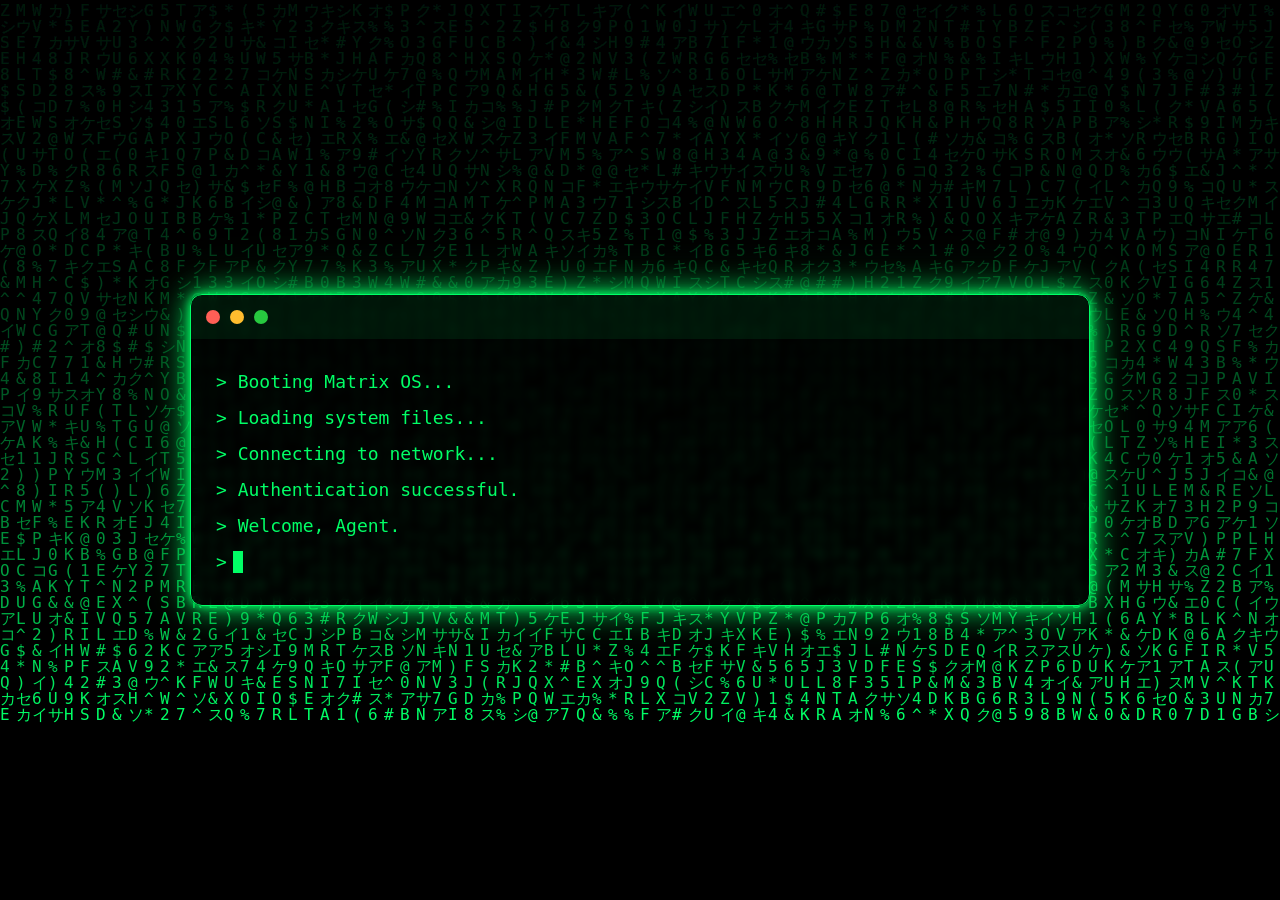
==== days/Day-001-Matrix-Terminal/index.html @ d1b347dd "Day 001: Built Matrix Terminal" ====
<!DOCTYPE html>
<html lang="en">

<head>
    <meta charset="UTF-8">
    <meta name="viewport" content="width=device-width, initial-scale=1.0">
    <title>Matrix Terminal | Day 001</title>

    <link rel="stylesheet" href="style.css">
</head>

<body>

    <!-- Matrix Background -->
    <canvas id="matrix"></canvas>

    <!-- Terminal Window -->
    <div class="terminal">

        <!-- Window Header -->
        <div class="terminal-header">
            <span class="red"></span>
            <span class="yellow"></span>
            <span class="green"></span>
        </div>

        <!-- Terminal Content -->
        <div class="terminal-body">

            <p class="line">> Booting Matrix OS...</p>
            <p class="line">> Loading system files...</p>
            <p class="line">> Connecting to network...</p>
            <p class="line">> Authentication successful.</p>
            <p class="line">> Welcome, Agent.</p>

            <div class="cursor-line">
                <span>&gt;</span>
                <span class="cursor"></span>
            </div>

        </div>

    </div>

    <script src="script.js"></script>

</body>

</html>
---- days/Day-001-Matrix-Terminal/style.css ----
/* ===========================
   Global Styles
=========================== */

* {
    margin: 0;
    padding: 0;
    box-sizing: border-box;
}

body {
    background: #000;
    color: #00ff66;
    font-family: monospace;
    overflow: hidden;
}

/* ===========================
   Matrix Canvas
=========================== */

#matrix {
    position: fixed;
    inset: 0;
    width: 100%;
    height: 100%;
    background: #000;
    z-index: -1;
}

/* ===========================
   Terminal Window
=========================== */

.terminal {
    position: absolute;
    top: 50%;
    left: 50%;
    transform: translate(-50%, -50%);

    width: 80%;
    max-width: 900px;

    background: rgba(0, 0, 0, 0.60);

    border: 1px solid #00ff66;
    border-radius: 12px;

    backdrop-filter: blur(5px);

    overflow: hidden;

    box-shadow:
        0 0 10px #00ff66,
        0 0 30px #00ff66,
        0 0 60px rgba(0, 255, 102, 0.2);
}

/* ===========================
   Terminal Header
=========================== */

.terminal-header {
    display: flex;
    gap: 10px;
    padding: 15px;
    background: rgba(0, 255, 100, 0.08);
}

.red,
.yellow,
.green {
    width: 14px;
    height: 14px;
    border-radius: 50%;
}

.red {
    background: #ff5f56;
}

.yellow {
    background: #ffbd2e;
}

.green {
    background: #27c93f;
}

/* ===========================
   Terminal Body
=========================== */

.terminal-body {
    padding: 25px;
    font-size: 18px;
    line-height: 2;
}

.line {
    color: #00ff66;
}

.cursor-line {
    display: flex;
    align-items: center;
}

/* ===========================
   Blinking Cursor
=========================== */

.cursor {
    width: 10px;
    height: 22px;
    margin-left: 6px;
    background: #00ff66;

    animation: blink 1s infinite;
}

@keyframes blink {
    0%,
    50% {
        opacity: 1;
    }

    51%,
    100% {
        opacity: 0;
    }
}
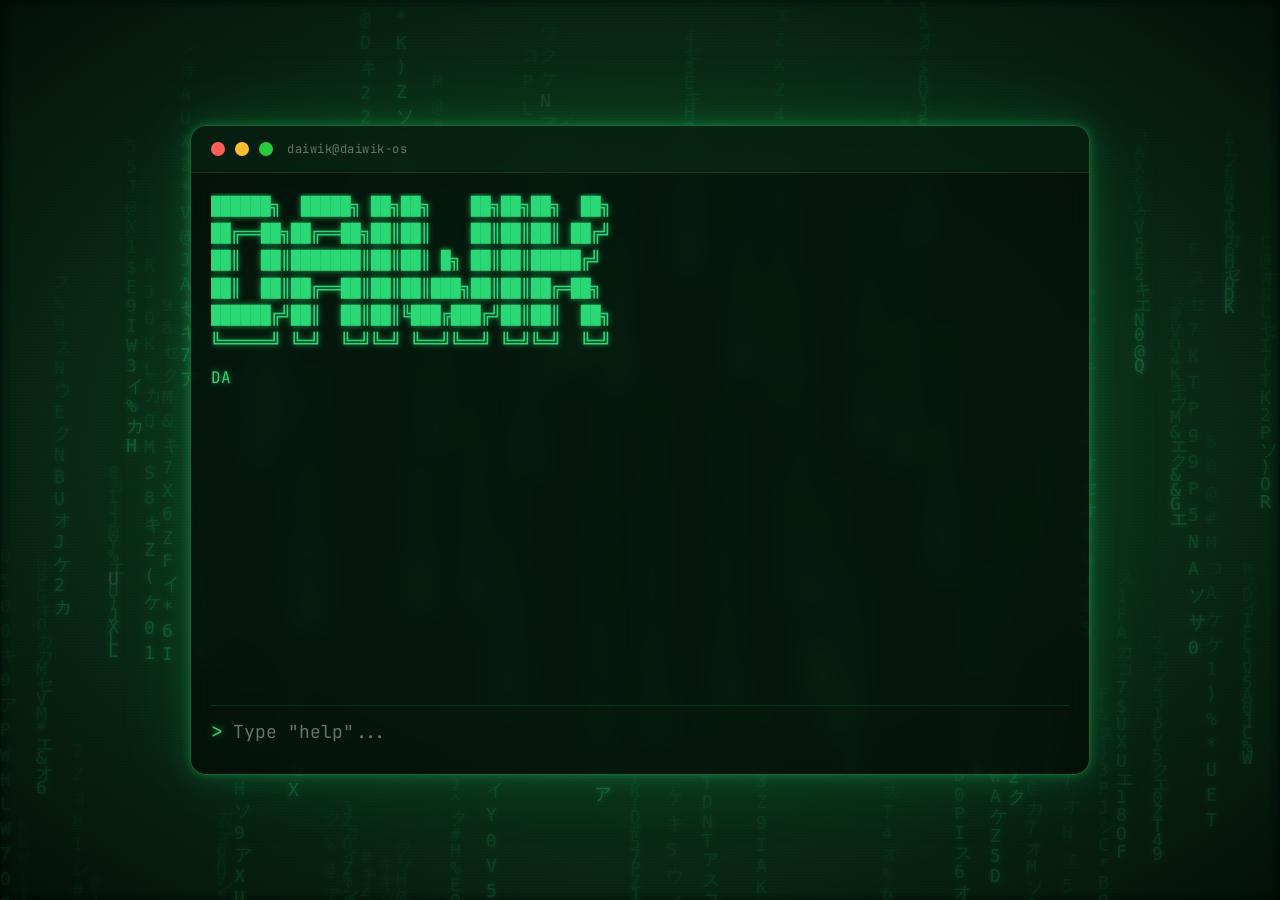
==== commit d2e9b678: "feat(day-001): complete Matrix Terminal" ====
--- a/days/Day-001-Matrix-Terminal/index.html
+++ b/days/Day-001-Matrix-Terminal/index.html
@@ -1,49 +1,44 @@
 <!DOCTYPE html>
 <html lang="en">
-
 <head>
     <meta charset="UTF-8">
     <meta name="viewport" content="width=device-width, initial-scale=1.0">
-    <title>Matrix Terminal | Day 001</title>
-
+    <title>Daiwik OS | Terminal</title>
     <link rel="stylesheet" href="style.css">
 </head>
-
 <body>
 
-    <!-- Matrix Background -->
-    <canvas id="matrix"></canvas>
+    <canvas id="matrix" aria-hidden="true"></canvas>
+    <div id="crt-overlay" aria-hidden="true"></div>
 
-    <!-- Terminal Window -->
     <div class="terminal">
-
-        <!-- Window Header -->
         <div class="terminal-header">
             <span class="red"></span>
             <span class="yellow"></span>
             <span class="green"></span>
+            <span class="terminal-title">daiwik@daiwik-os</span>
         </div>
 
-        <!-- Terminal Content -->
         <div class="terminal-body">
-
-            <p class="line">> Booting Matrix OS...</p>
-            <p class="line">> Loading system files...</p>
-            <p class="line">> Connecting to network...</p>
-            <p class="line">> Authentication successful.</p>
-            <p class="line">> Welcome, Agent.</p>
+            <div id="terminal-output" role="log" aria-live="polite"></div>
 
             <div class="cursor-line">
-                <span>&gt;</span>
-                <span class="cursor"></span>
+                <span class="prompt">&gt;</span>
+                <input
+                    type="text"
+                    id="commandInput"
+                    placeholder='Type "help"...'
+                    autocomplete="off"
+                    spellcheck="false"
+                    aria-label="Terminal command input"
+                    disabled
+                    autofocus>
             </div>
 
+            <div id="suggestions" class="suggestions"></div>
         </div>
-
     </div>
 
     <script src="script.js"></script>
-
 </body>
-
 </html>
--- a/days/Day-001-Matrix-Terminal/style.css
+++ b/days/Day-001-Matrix-Terminal/style.css
@@ -1,132 +1,200 @@
-/* ===========================
-   Global Styles
-=========================== */
-
-* {
-    margin: 0;
-    padding: 0;
-    box-sizing: border-box;
+/* ==========================================
+   Font
+========================================== */
+@import url("https://fonts.googleapis.com/css2?family=JetBrains+Mono:wght@400;500;700&display=swap");
+
+/* ==========================================
+   Design tokens
+========================================== */
+:root {
+    --bg: #050806;
+    --ink: #dfe9e1;
+    --muted: #64756c;
+    --accent: #2bd876;
+    --accent-warm: #e8a94c;
+}
+
+* { 
+    margin: 0; 
+    padding: 0; 
+    box-sizing: border-box; 
 }
 
 body {
-    background: #000;
-    color: #00ff66;
-    font-family: monospace;
+    background: var(--bg);
+    color: var(--ink);
+    font-family: "JetBrains Mono", monospace;
     overflow: hidden;
 }
-
-/* ===========================
-   Matrix Canvas
-=========================== */
 
 #matrix {
     position: fixed;
     inset: 0;
     width: 100%;
     height: 100%;
-    background: #000;
+    z-index: -2;
+    opacity: 0.5;
+}
+
+#crt-overlay {
+    position: fixed;
+    inset: 0;
     z-index: -1;
-}
-
-/* ===========================
-   Terminal Window
-=========================== */
+    pointer-events: none;
+    background:
+        repeating-linear-gradient(
+            to bottom,
+            rgba(0,0,0,0) 0px,
+            rgba(0,0,0,0) 2px,
+            rgba(0,0,0,0.12) 3px
+        ),
+        radial-gradient(ellipse at center, rgba(0,0,0,0) 45%, rgba(0,0,0,0.7) 100%);
+}
 
 .terminal {
     position: absolute;
     top: 50%;
     left: 50%;
     transform: translate(-50%, -50%);
-
-    width: 80%;
-    max-width: 900px;
-
-    background: rgba(0, 0, 0, 0.60);
-
-    border: 1px solid #00ff66;
-    border-radius: 12px;
-
-    backdrop-filter: blur(5px);
-
+    width: min(900px, 90%);
+    height: min(650px, 85vh);
+    display: flex;
+    flex-direction: column;
+    background: rgba(3, 5, 4, 0.6);
+    border: 1px solid color-mix(in srgb, var(--accent) 40%, transparent);
+    border-radius: 16px;
+    backdrop-filter: blur(12px);
     overflow: hidden;
-
     box-shadow:
-        0 0 10px #00ff66,
-        0 0 30px #00ff66,
-        0 0 60px rgba(0, 255, 102, 0.2);
-}
-
-/* ===========================
-   Terminal Header
-=========================== */
+        0 0 10px color-mix(in srgb, var(--accent) 30%, transparent),
+        0 0 30px color-mix(in srgb, var(--accent) 18%, transparent),
+        0 0 80px color-mix(in srgb, var(--accent) 10%, transparent);
+    transition: box-shadow .3s ease, border-color .3s ease;
+}
 
 .terminal-header {
     display: flex;
+    align-items: center;
     gap: 10px;
-    padding: 15px;
-    background: rgba(0, 255, 100, 0.08);
-}
-
-.red,
-.yellow,
-.green {
-    width: 14px;
-    height: 14px;
-    border-radius: 50%;
-}
-
-.red {
-    background: #ff5f56;
-}
-
-.yellow {
-    background: #ffbd2e;
-}
-
-.green {
-    background: #27c93f;
-}
-
-/* ===========================
-   Terminal Body
-=========================== */
+    padding: 15px 20px;
+    background: color-mix(in srgb, var(--accent) 6%, transparent);
+    border-bottom: 1px solid color-mix(in srgb, var(--accent) 12%, transparent);
+}
+
+.red, .yellow, .green { width: 14px; height: 14px; border-radius: 50%; }
+.red { background:#ff5f56; }
+.yellow { background:#ffbd2e; }
+.green { background:#27c93f; }
+
+.terminal-title {
+    margin-left: 4px;
+    font-size: 12px;
+    letter-spacing: .5px;
+    color: var(--muted);
+}
 
 .terminal-body {
-    padding: 25px;
+    flex: 1;
+    display: flex;
+    flex-direction: column;
+    padding: 20px;
+    overflow: hidden;
+}
+
+#terminal-output {
+    flex: 1;
+    overflow-y: auto;
+    padding-right: 8px;
+    margin-bottom: 10px;
+}
+
+#terminal-output::-webkit-scrollbar { width: 6px; }
+#terminal-output::-webkit-scrollbar-thumb { background: color-mix(in srgb, var(--accent) 60%, transparent); border-radius: 10px; }
+
+.output-line {
+    white-space: pre-wrap;
+    line-height: 1.7;
+    margin-bottom: 8px;
+    color: var(--ink);
+    animation: fadeIn .25s ease;
+}
+
+.output-line.tone-accent {
+    color: var(--accent);
+    text-shadow: 0 0 6px color-mix(in srgb, var(--accent) 70%, transparent);
+}
+
+.output-line.tone-warn {
+    color: var(--accent-warm);
+    text-shadow: 0 0 6px color-mix(in srgb, var(--accent-warm) 60%, transparent);
+}
+
+.output-line a { color: inherit; text-decoration: underline; }
+
+.cursor-line {
+    display: flex;
+    align-items: center;
+    gap: 10px;
+    border-top: 1px solid color-mix(in srgb, var(--accent) 14%, transparent);
+    padding-top: 12px;
+    transition: border-color .2s ease;
+}
+
+.cursor-line:focus-within {
+    border-top-color: color-mix(in srgb, var(--accent) 55%, transparent);
+}
+
+.prompt { color: var(--accent); font-size: 20px; text-shadow: 0 0 8px color-mix(in srgb, var(--accent) 70%, transparent); }
+
+#commandInput {
+    flex: 1;
+    background: transparent;
+    border: none;
+    outline: none;
+    color: var(--ink);
     font-size: 18px;
-    line-height: 2;
-}
-
-.line {
-    color: #00ff66;
-}
-
-.cursor-line {
-    display: flex;
-    align-items: center;
-}
-
-/* ===========================
-   Blinking Cursor
-=========================== */
-
-.cursor {
-    width: 10px;
-    height: 22px;
-    margin-left: 6px;
-    background: #00ff66;
-
-    animation: blink 1s infinite;
-}
-
-@keyframes blink {
-    0%,
-    50% {
-        opacity: 1;
-    }
-
-    51%,
-    100% {
-        opacity: 0;
-    }
+    font-family: inherit;
+    caret-color: var(--accent);
+}
+
+#commandInput::placeholder { color: var(--muted); }
+
+.suggestions {
+    display: flex;
+    flex-wrap: wrap;
+    gap: 8px;
+    padding: 8px 0 0 30px;
+    min-height: 10px;
+}
+
+.suggestion-chip {
+    font-size: 12px;
+    padding: 3px 10px;
+    border-radius: 999px;
+    border: 1px solid color-mix(in srgb, var(--accent) 40%, transparent);
+    color: var(--accent);
+    opacity: .7;
+    cursor: pointer;
+    user-select: none;
+    transition: opacity .15s ease, background .15s ease;
+}
+
+.suggestion-chip:hover {
+    opacity: 1;
+    background: color-mix(in srgb, var(--accent) 12%, transparent);
+}
+
+@keyframes fadeIn {
+    from { opacity: 0; transform: translateY(5px); }
+    to { opacity: 1; transform: translateY(0); }
+}
+
+@media (prefers-reduced-motion: reduce) {
+    .output-line { animation: none; }
+}
+
+@media (max-width: 768px) {
+    .terminal { width: 95%; height: 90vh; }
+    #commandInput { font-size: 16px; }
+    .output-line { font-size: 15px; }
 }
